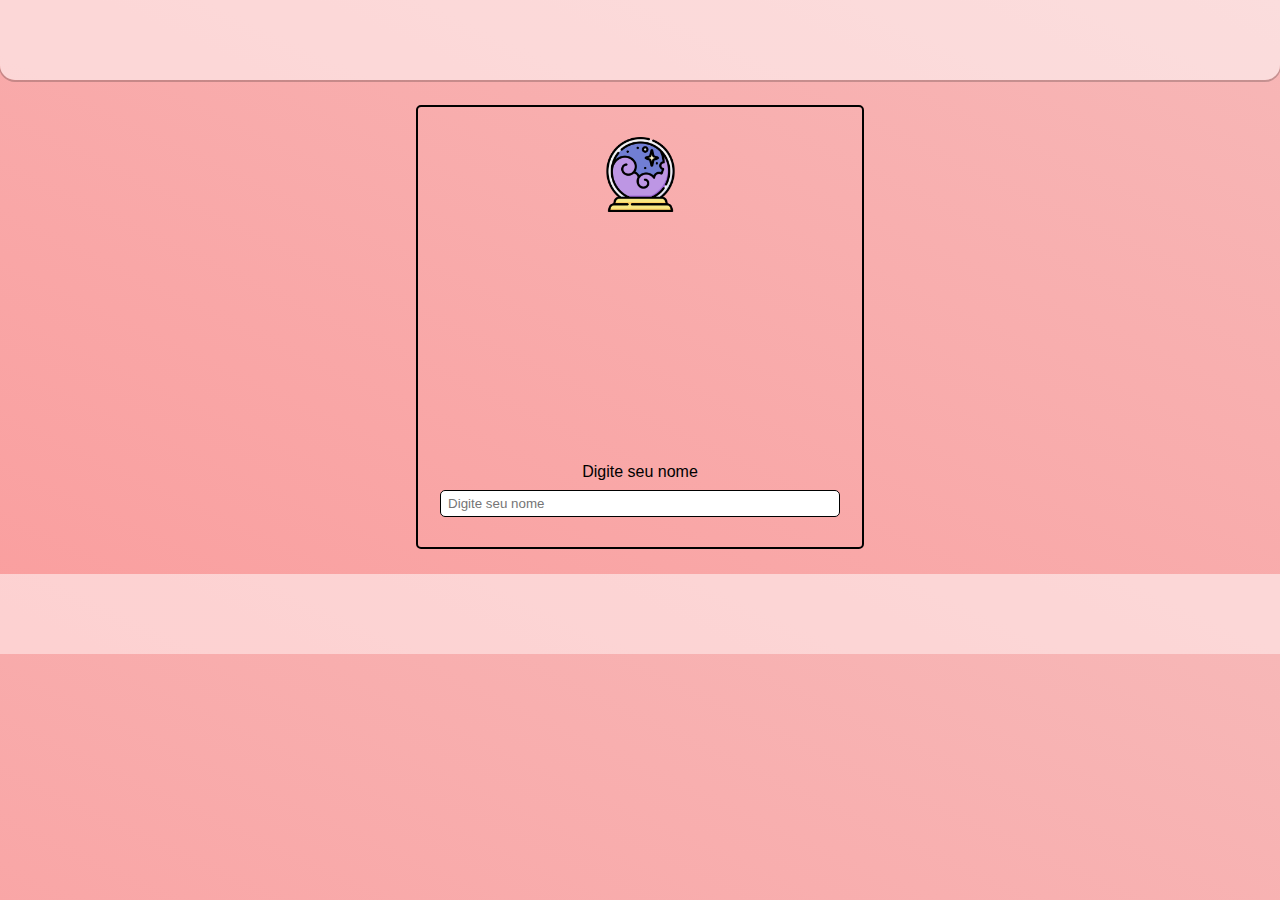
==== html/index.html @ f1d7ccbd "Primeira parte do front" ====
<!DOCTYPE html>
<html lang="pt-BR">
<head>
    <meta charset="UTF-8">
    <meta name="viewport" content="width=device-width, initial-scale=1.0">
    <link rel="stylesheet" href="../css/reset.css">
    <link rel="stylesheet" href="../css/style.css">
    <link rel="icon" href="../img/coracao.png">
    <title>Encontre sua alma gemea</title>
</head>
<body>
    <header>

    </header>
    <main>
        <div class="input-box">
            <img class="inputbox-img" src="../img/bola-de-cristal.png" alt="bola de cristal">
            <div class="final-img"></div>
            <label for="input-crush">Digite seu nome</label>
            <input placeholder="Digite seu nome" type="text" id="input-crush" class="input-space">
        </div>
    </main>
    <footer>

    </footer>
    <script src="../js/main.js"></script>

</body>
</html>
---- css/style.css ----
:root {
    --lightPink: rgb(247, 183, 183);
    --heavyPink: rgb(250, 158, 158);
}

body, html {
    font-family: -apple-system, BlinkMacSystemFont, 'Segoe UI', Roboto, Oxygen, Ubuntu, Cantarell, 'Open Sans', 'Helvetica Neue', sans-serif;
    background: linear-gradient(25deg, var(--heavyPink), var(--lightPink));
}

header, footer {
    background-color: rgba(255, 255, 255, 0.527);
    height: 5em
}

header {
    border-bottom-left-radius: 15px;
    border-bottom-right-radius: 15px;
    box-shadow: 0px 1px 0px 1px rgba(0, 0, 0, 0.2);
}

.input-box {
    width: 35%;
    margin: 25px auto;
    border-radius: 5px;
    border: 2px solid black;
    padding: 30px 20px;
    box-sizing: border-box;
}

.inputbox-img {
    display: flex;
    place-items: center;
    width: 75px;
    margin: 0 auto;
}

.final-img {
    margin: 25px auto;
    padding: 25%;
    border: px solid black;
}

label {
    margin: 10px auto;
    display: block;
    text-align: center;
}

.input-space {
    border: 1px solid black;
    border-radius: 5px;
    margin: 0px auto;
    display: block;
    padding: 5px 7px;
    width: 95%;
}
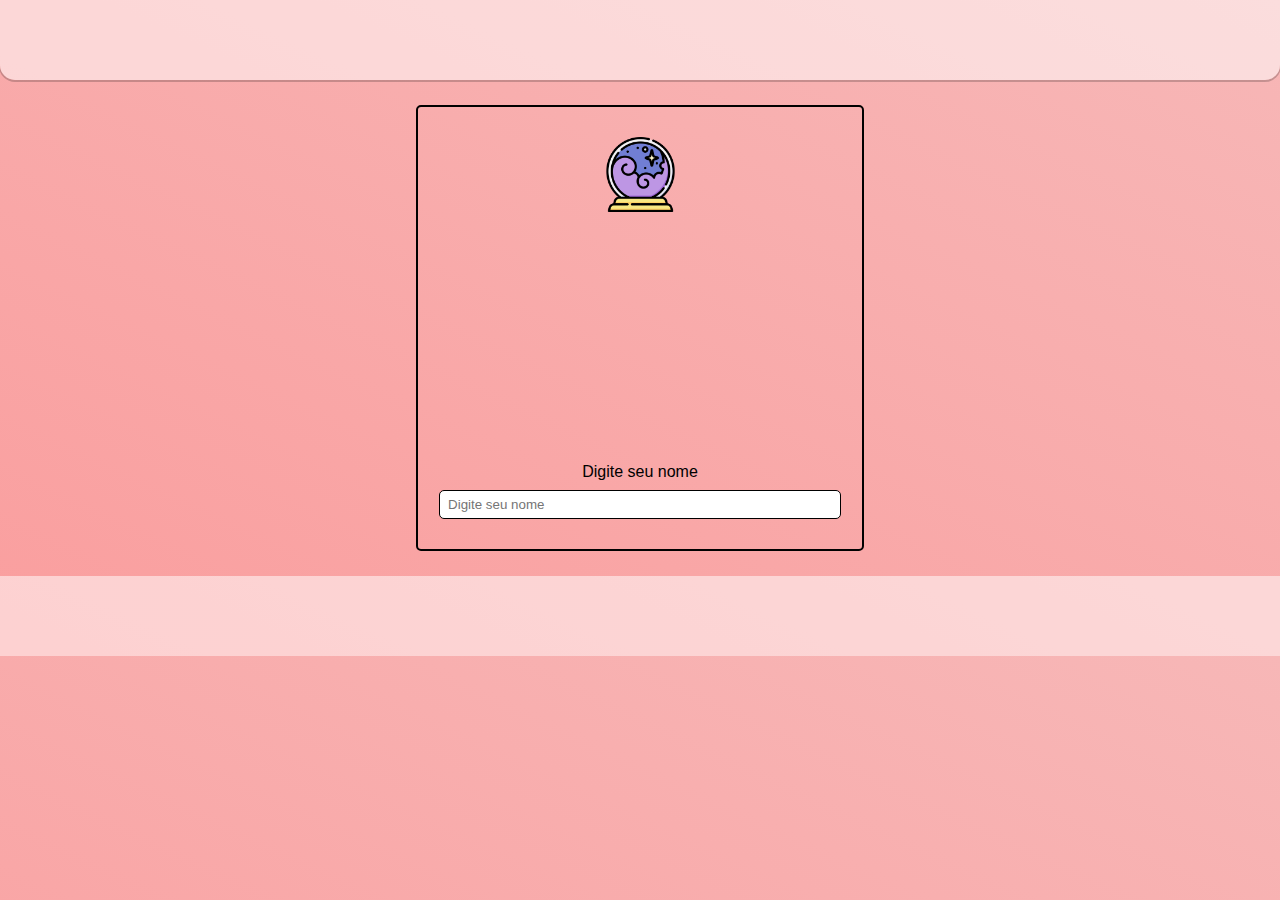
==== commit 92f79366: "Mudanças  no HTML" ====
--- a/html/index.html
+++ b/html/index.html
@@ -1,7 +1,7 @@
 <!DOCTYPE html>
 <html lang="pt-BR">
 <head>
-    <meta charset="UTF-8">
+    <meta charset="iso-western">
     <meta name="viewport" content="width=device-width, initial-scale=1.0">
     <link rel="stylesheet" href="../css/reset.css">
     <link rel="stylesheet" href="../css/style.css">
@@ -15,7 +15,8 @@
     <main>
         <div class="input-box">
             <img class="inputbox-img" src="../img/bola-de-cristal.png" alt="bola de cristal">
-            <div class="final-img"></div>
+            <div class="initial"></div>
+            <img class="desapear img" src="">
             <label for="input-crush">Digite seu nome</label>
             <input placeholder="Digite seu nome" type="text" id="input-crush" class="input-space">
         </div>
--- a/css/style.css
+++ b/css/style.css
@@ -35,10 +35,15 @@
     margin: 0 auto;
 }
 
-.final-img {
+.initial {
     margin: 25px auto;
     padding: 25%;
-    border: px solid black;
+}
+
+.img {
+    margin: 25px 10%;
+    width: 320px;
+    height: 320px;
 }
 
 label {
@@ -52,6 +57,10 @@
     border-radius: 5px;
     margin: 0px auto;
     display: block;
-    padding: 5px 7px;
+    padding: 6px 8px;
     width: 95%;
 }
+
+.desapear {
+    display: none;
+}
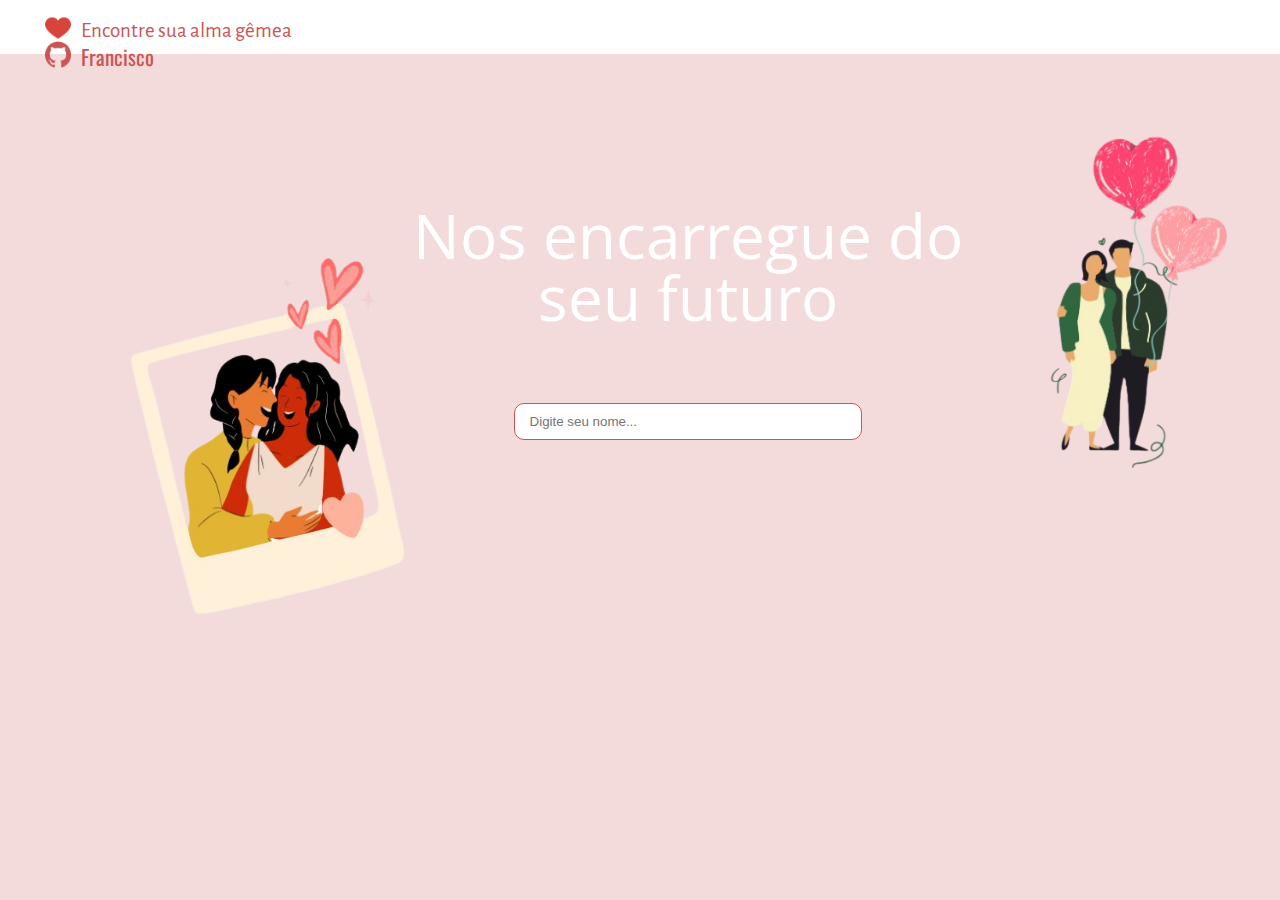
==== commit c5069c30: "Front terminado" ====
--- a/html/index.html
+++ b/html/index.html
@@ -5,26 +5,37 @@
     <meta name="viewport" content="width=device-width, initial-scale=1.0">
     <link rel="stylesheet" href="../css/reset.css">
     <link rel="stylesheet" href="../css/style.css">
+
+    <link rel="preconnect" href="https://fonts.googleapis.com">
+    <link rel="preconnect" href="https://fonts.gstatic.com" crossorigin>
+    <link href="https://fonts.googleapis.com/css2?family=Alegreya+Sans:wght@300&family=Montserrat:wght@100;600&display=swap" rel="stylesheet">
+    <link href="https://fonts.googleapis.com/css2?family=Oswald:wght@400&display=swap" rel="stylesheet">
+    <link href="https://fonts.googleapis.com/css2?family=Open+Sans&display=swap" rel="stylesheet">
+
     <link rel="icon" href="../img/coracao.png">
-    <title>Encontre sua alma gemea</title>
+    <title>Encontre sua alma g�mea</title>
 </head>
 <body>
     <header>
-
+        <h1><img src="../img/heart.png" alt="coracao">Encontre sua alma g�mea</h1>
+        <div class="my-github">
+            <a href="https://github.com/Fran0212"><img src="../img/github.png" alt="logo do github">Francisco</a>
+        </div>
     </header>
     <main>
         <div class="input-box">
-            <img class="inputbox-img" src="../img/bola-de-cristal.png" alt="bola de cristal">
-            <div class="initial"></div>
-            <img class="desapear img" src="">
-            <label for="input-crush">Digite seu nome</label>
-            <input placeholder="Digite seu nome" type="text" id="input-crush" class="input-space">
+            <div class="input-div">
+                <h1>Nos encarregue do seu futuro</h1>
+                <input type="text" id="input" placeholder="Digite seu nome...">
+                <button class="desapear" id="the-button">Clique pra conhecer o amor da sua vida<div id="arrow"></div></button>
+            </div>
+        </div>
+        <div>
+            <img class="couple" src="../img/casal.png" alt="">
+            <img class="couple-with-ballon" src="../img/casal-com-balao.png" alt="">
         </div>
     </main>
-    <footer>
 
-    </footer>
     <script src="../js/main.js"></script>
-
 </body>
 </html>--- a/css/style.css
+++ b/css/style.css
@@ -1,64 +1,123 @@
 :root {
-    --lightPink: rgb(247, 183, 183);
-    --heavyPink: rgb(250, 158, 158);
+    --pink: #F4DBDB;
 }
 
-body, html {
-    font-family: -apple-system, BlinkMacSystemFont, 'Segoe UI', Roboto, Oxygen, Ubuntu, Cantarell, 'Open Sans', 'Helvetica Neue', sans-serif;
-    background: linear-gradient(25deg, var(--heavyPink), var(--lightPink));
-}
 
-header, footer {
-    background-color: rgba(255, 255, 255, 0.527);
-    height: 5em
+body {
+    background-color: var(--pink);
+    overflow: hidden;
 }
 
 header {
-    border-bottom-left-radius: 15px;
-    border-bottom-right-radius: 15px;
-    box-shadow: 0px 1px 0px 1px rgba(0, 0, 0, 0.2);
+    background-color: rgb(255, 255, 255);
+    padding: 15px 30px;
+    width: 100%;
+    height: 1.5em;
 }
 
-.input-box {
-    width: 35%;
-    margin: 25px auto;
-    border-radius: 5px;
-    border: 2px solid black;
-    padding: 30px 20px;
-    box-sizing: border-box;
+header h1, header a {
+    display: inline-block;
+    font-size: 21px;
+    font-family: 'Alegreya Sans', sans-serif;
+    color: #cb5555;
 }
 
-.inputbox-img {
-    display: flex;
-    place-items: center;
-    width: 75px;
-    margin: 0 auto;
+header h1 {
+    margin-left: 0;
+    margin-right: 70%;
+    text-align: left;
 }
 
-.initial {
-    margin: 25px auto;
-    padding: 25%;
+.my-github {
+    display: inline-block;
+    text-align: right;
+    margin-right: 0;
 }
 
-.img {
-    margin: 25px 10%;
-    width: 320px;
-    height: 320px;
+.my-github a {
+    font-family: 'Oswald', sans-serif;
+    text-decoration: none;
 }
 
-label {
-    margin: 10px auto;
-    display: block;
-    text-align: center;
+.my-github a img, header h1 img {
+    vertical-align: middle;
+    width: 1.25em;
+    height: 1.25em;
+    margin-right: 10px;
+    margin-left: 15px;
+    color: #cb5555;
+    box-sizing: border-box;
+    vertical-align: bottom;
 }
 
-.input-space {
-    border: 1px solid black;
-    border-radius: 5px;
-    margin: 0px auto;
-    display: block;
-    padding: 6px 8px;
-    width: 95%;
+.my-github:hover {
+    border-bottom: 1px solid #cb5555;
+} 
+
+.input-box  {
+    background: none;
+    width: 45%;
+    text-align: center;
+    position: absolute;
+    margin-top: 150px;
+    margin-left: 400px;
+}
+
+#input {
+    width: 55%;
+    padding: 10px 15px;
+    border: 1px solid #cb5555;
+    border-radius: 10px;
+    margin-top: 75px;
+}
+
+.input-box h1 {
+    font-family: 'Open Sans', sans-serif;
+    font-size: 62px;
+    color: white;
+}
+
+.couple {
+    width: 20em;
+    margin-left: 125px;
+    margin-top: 200px;
+    position: absolute
+}
+
+.couple-with-ballon {
+    width: 17em;
+    margin-left: 75%;
+    margin-top: 80px;
+    position: absolute
+}
+
+#the-button {
+    margin-top: 15px;
+    width: 55%;
+    padding: 7px 9px;
+    background: #FF9A94;
+    border: none;
+    border-radius: 7px;
+    font-family: 'Open Sans', sans-serif;
+    color: white;
+    transition: 0.5s;
+}
+
+#arrow {
+    position: absolute;
+    padding: 5px;
+    box-shadow: -1px 1px 0 #fff inset;
+    border: solid transparent;
+    margin-top: 1.5px;
+    display: inline-block;
+    transform: rotate(45deg);
+}
+
+#the-button:hover {
+    transition: 0.5s;
+    transform: scale(1.1);
+    content: scale(1.1);
+    cursor: pointer;
 }
 
 .desapear {
